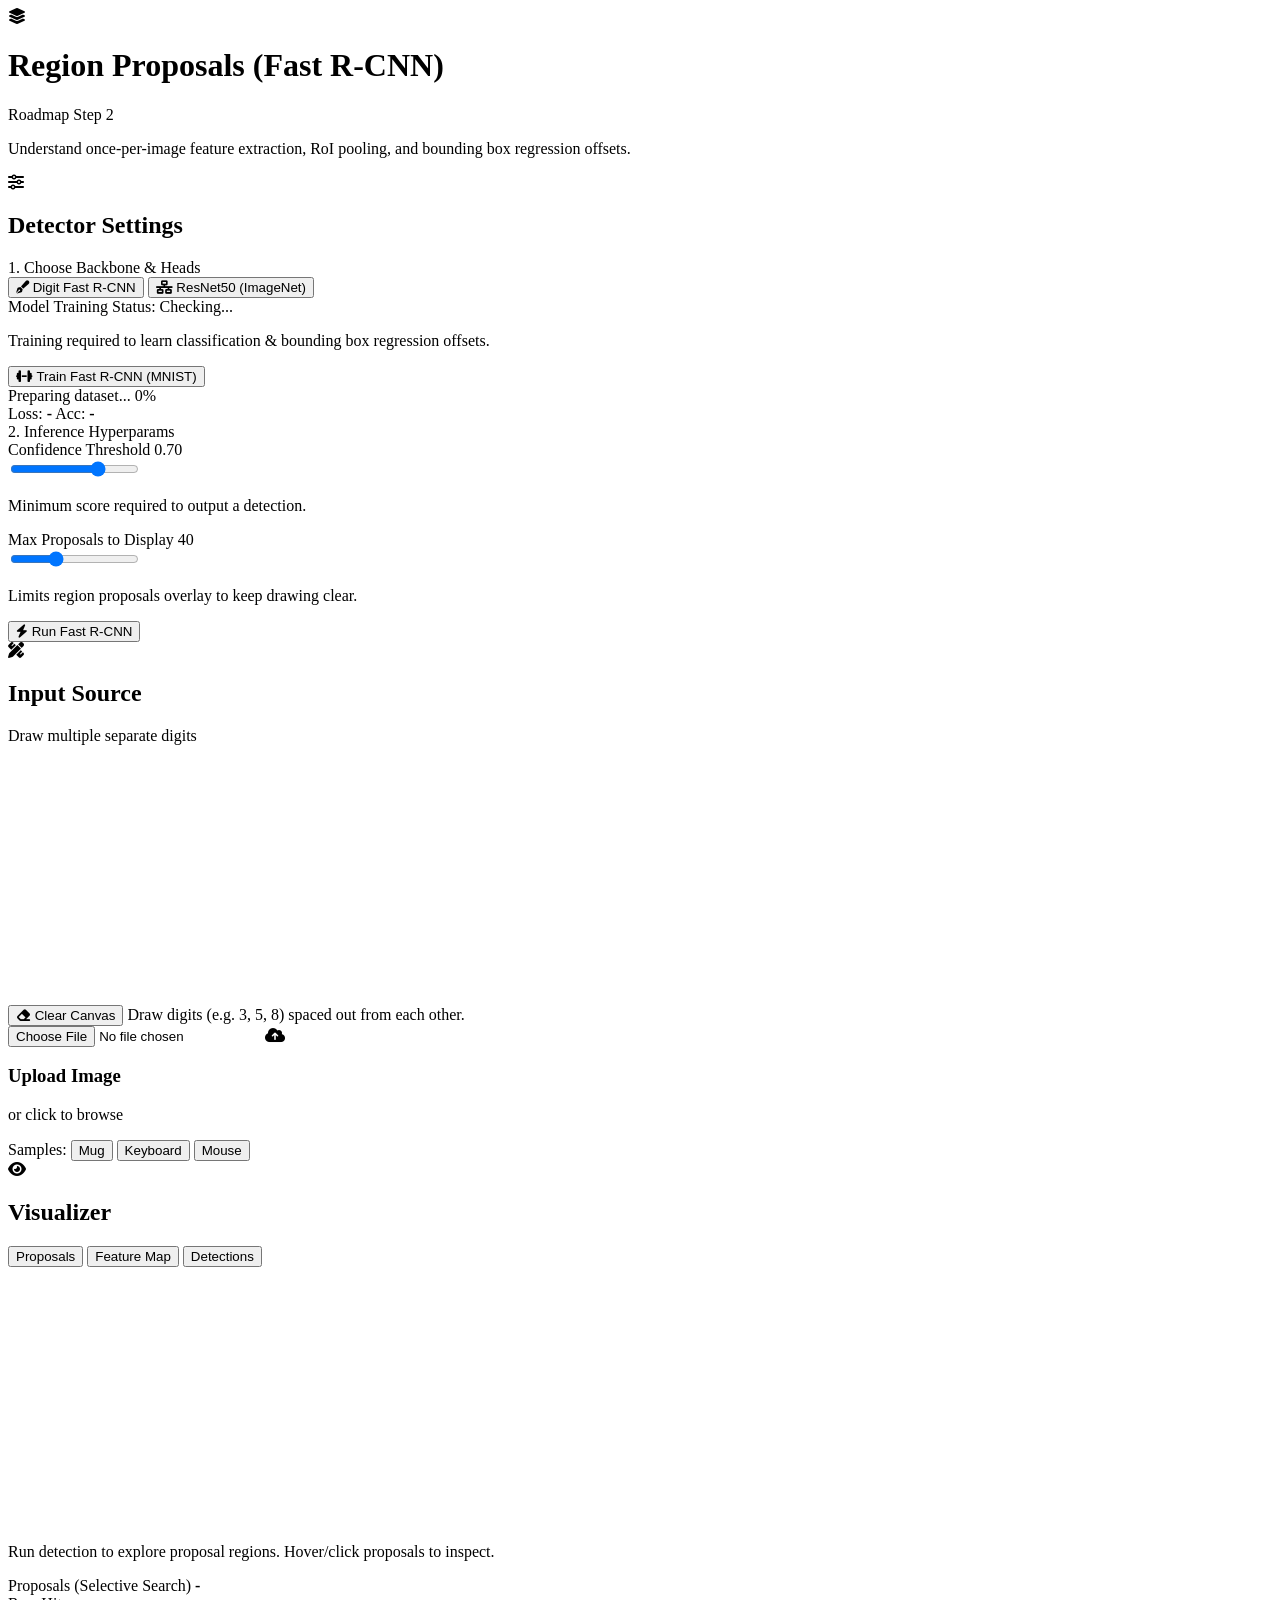
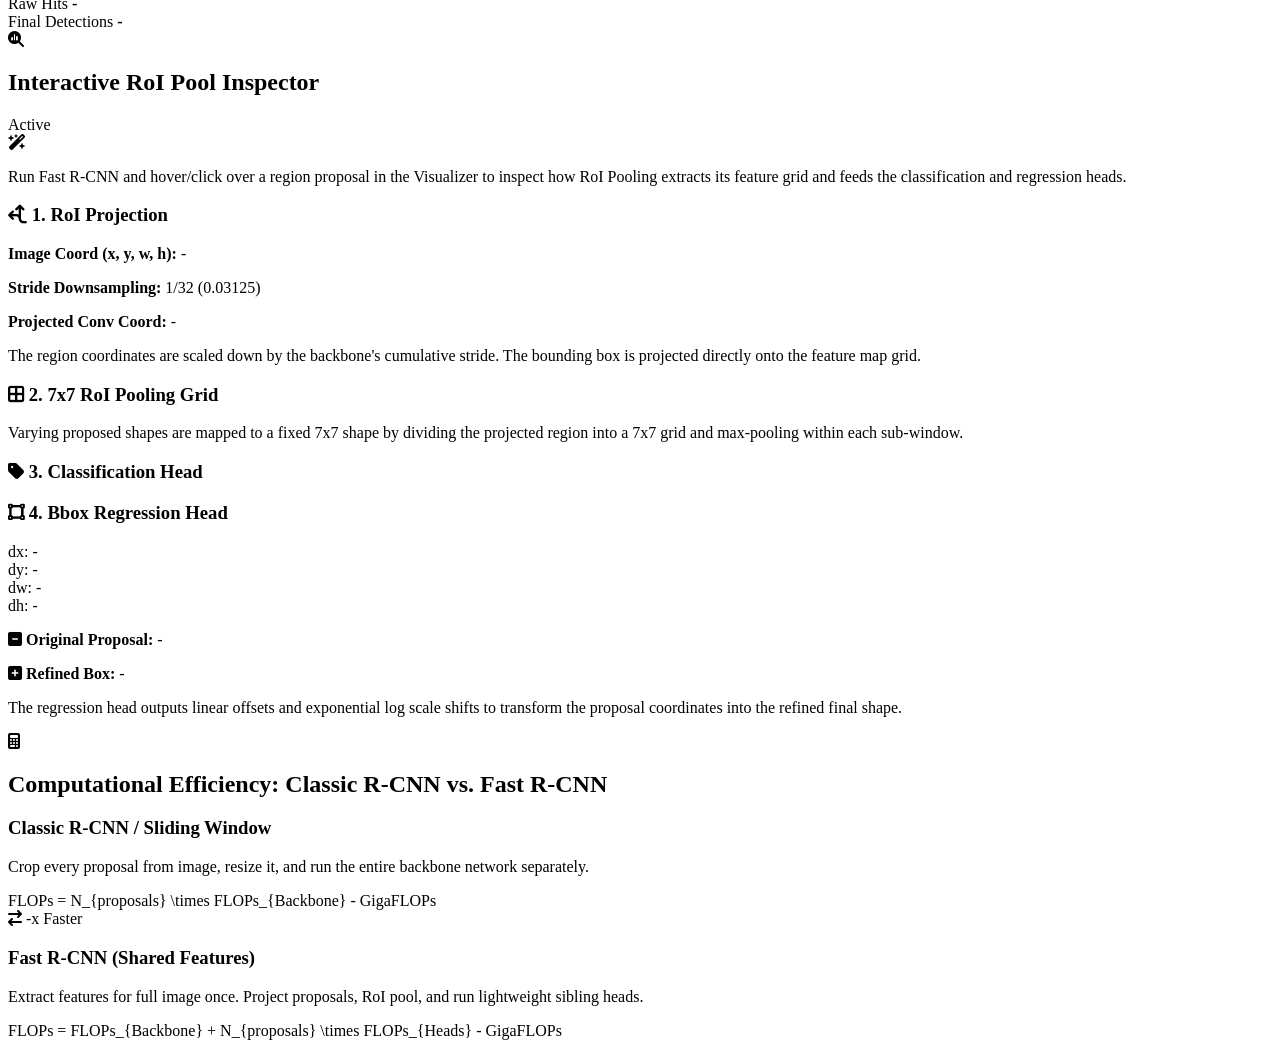
==== 2-Region-Proposals(Fast_R-CNN_Idea)/templates/index.html @ 73fd31b6 "feat: implement Fast R-CNN architecture with RoI pooling and synthetic MNIST dataset generation" ====
<!DOCTYPE html>
<html lang="en">
<head>
    <meta charset="UTF-8">
    <meta name="viewport" content="width=device-width, initial-scale=1.0">
    <title>Region Proposals & Fast R-CNN - Learning Center</title>
    <!-- Google Fonts -->
    <link rel="preconnect" href="https://fonts.googleapis.com">
    <link rel="preconnect" href="https://fonts.gstatic.com" crossorigin>
    <link href="https://fonts.googleapis.com/css2?family=JetBrains+Mono:wght@400;500;700&family=Outfit:wght@300;400;500;600;700&display=swap" rel="stylesheet">
    <!-- FontAwesome for Icons -->
    <link rel="stylesheet" href="https://cdnjs.cloudflare.com/ajax/libs/font-awesome/6.4.0/css/all.min.css">
    <!-- Custom Style -->
    <link rel="stylesheet" href="/static/style.css">
    <!-- Custom Script -->
    <script src="/static/main.js" defer></script>
</head>
<body>
    <div class="app-container">
        <!-- Header -->
        <header class="app-header">
            <div class="logo">
                <i class="fa-solid fa-layer-group glow-icon"></i>
                <h1>Region Proposals (Fast R-CNN)</h1>
                <span class="badge">Roadmap Step 2</span>
            </div>
            <p class="subtitle">Understand once-per-image feature extraction, RoI pooling, and bounding box regression offsets.</p>
        </header>

        <!-- Main Workspace -->
        <div class="workspace-grid">
            
            <!-- COLUMN 1: Controls & Training -->
            <section class="panel glass controls-panel">
                <div class="panel-header">
                    <i class="fa-solid fa-sliders"></i>
                    <h2>Detector Settings</h2>
                </div>
                
                <!-- Model Selection -->
                <div class="control-group">
                    <label class="group-title">1. Choose Backbone & Heads</label>
                    <div class="toggle-buttons">
                        <button type="button" id="btn-model-digit" class="toggle-btn active" data-model="digit">
                            <i class="fa-solid fa-pen-fancy"></i>
                            <span>Digit Fast R-CNN</span>
                        </button>
                        <button type="button" id="btn-model-resnet50" class="toggle-btn" data-model="resnet50">
                            <i class="fa-solid fa-network-wired"></i>
                            <span>ResNet50 (ImageNet)</span>
                        </button>
                    </div>
                </div>

                <!-- Custom CNN Training Status (Visible only for Digit Model) -->
                <div id="digit-training-section" class="control-group training-box glass-inset">
                    <div class="training-header">
                        <span>Model Training Status:</span>
                        <span id="model-status-badge" class="badge badge-warning">Checking...</span>
                    </div>
                    <p id="model-status-text" class="help-text">Training required to learn classification & bounding box regression offsets.</p>
                    
                    <button id="btn-train-model" class="btn btn-secondary">
                        <i class="fa-solid fa-dumbbell"></i> Train Fast R-CNN (MNIST)
                    </button>
                    
                    <div id="training-progress-container" class="progress-container hidden">
                        <div class="progress-bar-wrapper">
                            <div id="training-progress-bar" class="progress-bar" style="width: 0%;"></div>
                        </div>
                        <div class="progress-stats">
                            <span id="training-progress-msg">Preparing dataset...</span>
                            <span id="training-progress-pct">0%</span>
                        </div>
                        <div id="training-metrics" class="metrics hidden">
                            <span>Loss: <strong id="metric-loss">-</strong></span>
                            <span>Acc: <strong id="metric-acc">-</strong></span>
                        </div>
                    </div>
                </div>

                <!-- Hyperparameters Sliders -->
                <div class="control-group">
                    <label class="group-title">2. Inference Hyperparams</label>
                    
                    <!-- Confidence Threshold -->
                    <div class="slider-container">
                        <div class="slider-header">
                            <span>Confidence Threshold</span>
                            <span class="value-display" id="val-min-conf">0.70</span>
                        </div>
                        <input type="range" id="slider-min-conf" min="0.10" max="0.95" step="0.05" value="0.70">
                        <p class="help-text">Minimum score required to output a detection.</p>
                    </div>

                    <!-- Max Proposals to Inspect -->
                    <div class="slider-container">
                        <div class="slider-header">
                            <span>Max Proposals to Display</span>
                            <span class="value-display" id="val-max-props">40</span>
                        </div>
                        <input type="range" id="slider-max-props" min="10" max="100" step="5" value="40">
                        <p class="help-text">Limits region proposals overlay to keep drawing clear.</p>
                    </div>
                </div>

                <!-- Action Triggers -->
                <div class="action-buttons">
                    <button id="btn-detect-instant" class="btn btn-primary">
                        <i class="fa-solid fa-bolt"></i> Run Fast R-CNN
                    </button>
                </div>
            </section>

            <!-- COLUMN 2: Input & Workspace -->
            <section class="panel glass workspace-panel">
                <div class="panel-header">
                    <i class="fa-solid fa-pen-ruler"></i>
                    <h2>Input Source</h2>
                    <span class="header-hint" id="workspace-hint">Draw multiple separate digits</span>
                </div>

                <!-- Workspace Viewport -->
                <div class="workspace-viewport">
                    <!-- Digit Drawing Canvas -->
                    <div id="digit-workspace" class="input-area active">
                        <div class="canvas-container">
                            <canvas id="drawing-canvas" width="256" height="256"></canvas>
                        </div>
                        <div class="canvas-controls">
                            <button id="btn-clear-canvas" class="btn btn-outline">
                                <i class="fa-solid fa-eraser"></i> Clear Canvas
                            </button>
                            <span class="help-text">Draw digits (e.g. 3, 5, 8) spaced out from each other.</span>
                        </div>
                    </div>

                    <!-- Image Upload -->
                    <div id="resnet50-workspace" class="input-area">
                        <div id="upload-dropzone" class="dropzone">
                            <input type="file" id="file-input" accept="image/*" class="hidden">
                            <i class="fa-solid fa-cloud-arrow-up cloud-icon"></i>
                            <h3>Upload Image</h3>
                            <p>or click to browse</p>
                        </div>
                        <div class="sample-images">
                            <span>Samples:</span>
                            <button class="sample-btn" data-sample="mug">Mug</button>
                            <button class="sample-btn" data-sample="keyboard">Keyboard</button>
                            <button class="sample-btn" data-sample="mouse">Mouse</button>
                        </div>
                    </div>
                </div>
            </section>

            <!-- COLUMN 3: Visualization & Interactive Overlays -->
            <section class="panel glass visualization-panel">
                <div class="panel-header">
                    <i class="fa-solid fa-eye"></i>
                    <h2>Visualizer</h2>
                    <div class="toggle-buttons mini-toggle" style="margin-left: auto;">
                        <button id="btn-view-proposals" class="toggle-btn active" title="Show Proposals">Proposals</button>
                        <button id="btn-view-features" class="toggle-btn" title="Show Convolutional Feature Map Heatmap">Feature Map</button>
                        <button id="btn-view-detections" class="toggle-btn" title="Show Final Filtered Detections">Detections</button>
                    </div>
                </div>

                <div class="visualization-container">
                    <div class="render-box" id="render-box">
                        <canvas id="viz-canvas" width="256" height="256"></canvas>
                        <canvas id="heatmap-canvas" width="256" height="256" class="hidden"></canvas>
                        <div id="proposal-interactive-layer" class="overlay-container"></div>
                        <div id="detection-overlay" class="overlay-container"></div>
                    </div>
                    <p class="help-text text-center text-muted" id="interact-hint">Run detection to explore proposal regions. Hover/click proposals to inspect.</p>
                </div>

                <!-- Stats Row -->
                <div class="stats-row">
                    <div class="stat-card">
                        <span class="stat-lbl">Proposals (Selective Search)</span>
                        <strong id="stat-total-props">-</strong>
                    </div>
                    <div class="stat-card">
                        <span class="stat-lbl">Raw Hits</span>
                        <strong id="stat-raw-hits">-</strong>
                    </div>
                    <div class="stat-card">
                        <span class="stat-lbl">Final Detections</span>
                        <strong id="stat-final-detections">-</strong>
                    </div>
                </div>
            </section>
        </div>

        <!-- LOWER SECTION: Sibling Heads & RoI Pooling Inspector -->
        <div class="lower-grid">
            <!-- ROI Pooling Inspector Panel -->
            <section class="panel glass inspector-panel">
                <div class="panel-header">
                    <i class="fa-solid fa-magnifying-glass-chart"></i>
                    <h2>Interactive RoI Pool Inspector</h2>
                    <span class="badge badge-accent hidden" id="inspector-active-badge">Active</span>
                </div>
                
                <div class="inspector-grid" id="inspector-content">
                    <div class="inspector-empty-state">
                        <i class="fa-solid fa-wand-magic-sparkles"></i>
                        <p>Run Fast R-CNN and hover/click over a region proposal in the Visualizer to inspect how RoI Pooling extracts its feature grid and feeds the classification and regression heads.</p>
                    </div>
                    
                    <!-- Content populated by main.js when proposal hovered -->
                    <div class="inspector-full-state hidden">
                        <!-- Step 1: Projection -->
                        <div class="inspector-card glass-inset">
                            <h3><i class="fa-solid fa-arrows-split-up-and-left"></i> 1. RoI Projection</h3>
                            <div class="coords-box">
                                <p><strong>Image Coord (x, y, w, h):</strong> <span id="roi-img-coords">-</span></p>
                                <p><strong>Stride Downsampling:</strong> <span id="roi-downsample-ratio">1/32 (0.03125)</span></p>
                                <p><strong>Projected Conv Coord:</strong> <span id="roi-conv-coords">-</span></p>
                            </div>
                            <div class="visual-explanation-box">
                                <p class="small-text text-muted">The region coordinates are scaled down by the backbone's cumulative stride. The bounding box is projected directly onto the feature map grid.</p>
                            </div>
                        </div>

                        <!-- Step 2: RoI Pooling Grid -->
                        <div class="inspector-card glass-inset">
                            <h3><i class="fa-solid fa-border-all"></i> 2. 7x7 RoI Pooling Grid</h3>
                            <div class="roi-grid-container">
                                <div id="roi-pooled-grid" class="roi-pooled-grid">
                                    <!-- 49 cells populated by JS -->
                                </div>
                            </div>
                            <div class="visual-explanation-box">
                                <p class="small-text text-muted">Varying proposed shapes are mapped to a fixed 7x7 shape by dividing the projected region into a 7x7 grid and max-pooling within each sub-window.</p>
                            </div>
                        </div>

                        <!-- Step 3: Classification Head -->
                        <div class="inspector-card glass-inset">
                            <h3><i class="fa-solid fa-tag"></i> 3. Classification Head</h3>
                            <div id="cls-probability-list" class="cls-probability-list">
                                <!-- Bars populated by JS -->
                            </div>
                        </div>

                        <!-- Step 4: Bounding Box Regression Head -->
                        <div class="inspector-card glass-inset">
                            <h3><i class="fa-solid fa-vector-square"></i> 4. Bbox Regression Head</h3>
                            <div class="regression-box">
                                <div class="offset-badge-row">
                                    <div class="offset-badge">dx: <span id="off-dx">-</span></div>
                                    <div class="offset-badge">dy: <span id="off-dy">-</span></div>
                                    <div class="offset-badge">dw: <span id="off-dw">-</span></div>
                                    <div class="offset-badge">dh: <span id="off-dh">-</span></div>
                                </div>
                                <div class="box-comparison-box">
                                    <p><i class="fa-solid fa-square-minus text-red"></i> <strong>Original Proposal:</strong> <span id="comp-prop-box">-</span></p>
                                    <p><i class="fa-solid fa-square-plus text-green"></i> <strong>Refined Box:</strong> <span id="comp-ref-box">-</span></p>
                                </div>
                            </div>
                            <div class="visual-explanation-box">
                                <p class="small-text text-muted">The regression head outputs linear offsets and exponential log scale shifts to transform the proposal coordinates into the refined final shape.</p>
                            </div>
                        </div>
                    </div>
                </div>
            </section>
        </div>

        <!-- Performance / FLOPs Calculator -->
        <section class="panel glass performance-panel">
            <div class="panel-header">
                <i class="fa-solid fa-calculator animate-pulse"></i>
                <h2>Computational Efficiency: Classic R-CNN vs. Fast R-CNN</h2>
            </div>
            <div class="performance-content">
                <div class="perf-metric-row">
                    <div class="perf-card glass-inset">
                        <h3>Classic R-CNN / Sliding Window</h3>
                        <p class="desc">Crop every proposal from image, resize it, and run the entire backbone network separately.</p>
                        <div class="formula-box">
                            <span class="math">FLOPs = N_{proposals} \times FLOPs_{Backbone}</span>
                            <span class="calc-val" id="calc-classic-flops">- GigaFLOPs</span>
                        </div>
                    </div>
                    <div class="perf-divider">
                        <i class="fa-solid fa-arrow-right-arrow-left"></i>
                        <span id="calc-savings-badge" class="badge badge-accent">-x Faster</span>
                    </div>
                    <div class="perf-card glass-inset">
                        <h3>Fast R-CNN (Shared Features)</h3>
                        <p class="desc">Extract features for full image once. Project proposals, RoI pool, and run lightweight sibling heads.</p>
                        <div class="formula-box">
                            <span class="math">FLOPs = FLOPs_{Backbone} + N_{proposals} \times FLOPs_{Heads}</span>
                            <span class="calc-val" id="calc-fast-flops">- GigaFLOPs</span>
                        </div>
                    </div>
                </div>
            </div>
        </section>
    </div>
</body>
</html>
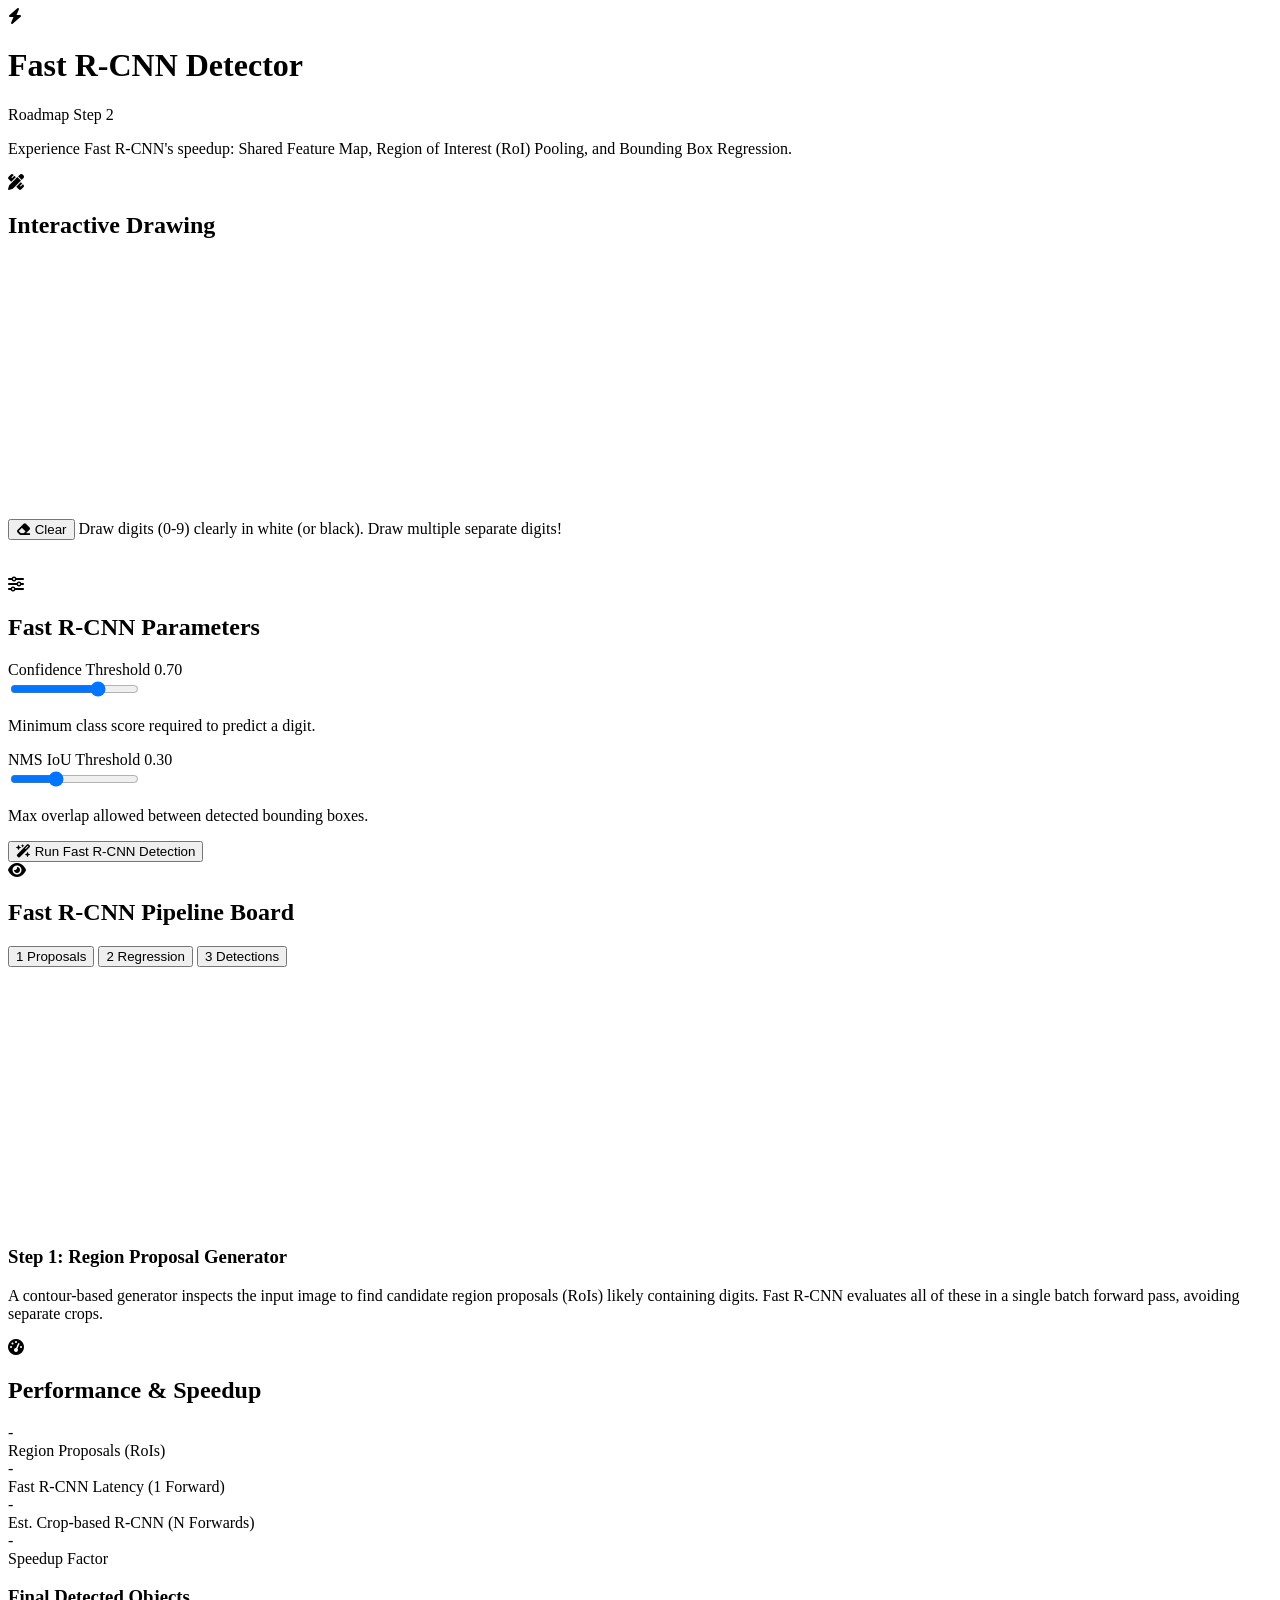
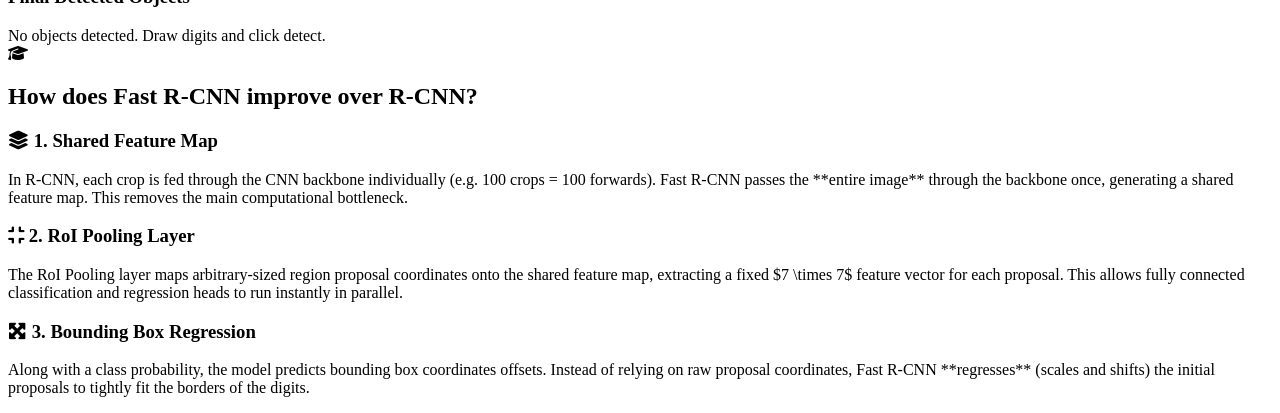
==== commit 060e7507: "feat: implement Fast R-CNN object detection visualization dashboard with Flask and CSS styling" ====
--- a/2-Region-Proposals(Fast_R-CNN_Idea)/templates/index.html
+++ b/2-Region-Proposals(Fast_R-CNN_Idea)/templates/index.html
@@ -3,7 +3,7 @@
 <head>
     <meta charset="UTF-8">
     <meta name="viewport" content="width=device-width, initial-scale=1.0">
-    <title>Region Proposals & Fast R-CNN - Learning Center</title>
+    <title>Fast R-CNN Object Detector - Learning Center</title>
     <!-- Google Fonts -->
     <link rel="preconnect" href="https://fonts.googleapis.com">
     <link rel="preconnect" href="https://fonts.gstatic.com" crossorigin>
@@ -20,69 +20,43 @@
         <!-- Header -->
         <header class="app-header">
             <div class="logo">
-                <i class="fa-solid fa-layer-group glow-icon"></i>
-                <h1>Region Proposals (Fast R-CNN)</h1>
+                <i class="fa-solid fa-bolt glow-icon"></i>
+                <h1>Fast R-CNN Detector</h1>
                 <span class="badge">Roadmap Step 2</span>
             </div>
-            <p class="subtitle">Understand once-per-image feature extraction, RoI pooling, and bounding box regression offsets.</p>
+            <p class="subtitle">Experience Fast R-CNN's speedup: Shared Feature Map, Region of Interest (RoI) Pooling, and Bounding Box Regression.</p>
         </header>
 
         <!-- Main Workspace -->
         <div class="workspace-grid">
             
-            <!-- COLUMN 1: Controls & Training -->
+            <!-- COLUMN 1: Canvas & Controls -->
             <section class="panel glass controls-panel">
                 <div class="panel-header">
-                    <i class="fa-solid fa-sliders"></i>
-                    <h2>Detector Settings</h2>
+                    <i class="fa-solid fa-pen-ruler"></i>
+                    <h2>Interactive Drawing</h2>
                 </div>
                 
-                <!-- Model Selection -->
-                <div class="control-group">
-                    <label class="group-title">1. Choose Backbone & Heads</label>
-                    <div class="toggle-buttons">
-                        <button type="button" id="btn-model-digit" class="toggle-btn active" data-model="digit">
-                            <i class="fa-solid fa-pen-fancy"></i>
-                            <span>Digit Fast R-CNN</span>
+                <!-- Canvas Workspace -->
+                <div class="canvas-wrapper">
+                    <div class="canvas-container">
+                        <canvas id="drawing-canvas" width="256" height="256"></canvas>
+                    </div>
+                    <div class="canvas-controls">
+                        <button id="btn-clear-canvas" class="btn btn-outline">
+                            <i class="fa-solid fa-eraser"></i> Clear
                         </button>
-                        <button type="button" id="btn-model-resnet50" class="toggle-btn" data-model="resnet50">
-                            <i class="fa-solid fa-network-wired"></i>
-                            <span>ResNet50 (ImageNet)</span>
-                        </button>
+                        <span class="help-text">Draw digits (0-9) clearly in white (or black). Draw multiple separate digits!</span>
                     </div>
                 </div>
 
-                <!-- Custom CNN Training Status (Visible only for Digit Model) -->
-                <div id="digit-training-section" class="control-group training-box glass-inset">
-                    <div class="training-header">
-                        <span>Model Training Status:</span>
-                        <span id="model-status-badge" class="badge badge-warning">Checking...</span>
-                    </div>
-                    <p id="model-status-text" class="help-text">Training required to learn classification & bounding box regression offsets.</p>
-                    
-                    <button id="btn-train-model" class="btn btn-secondary">
-                        <i class="fa-solid fa-dumbbell"></i> Train Fast R-CNN (MNIST)
-                    </button>
-                    
-                    <div id="training-progress-container" class="progress-container hidden">
-                        <div class="progress-bar-wrapper">
-                            <div id="training-progress-bar" class="progress-bar" style="width: 0%;"></div>
-                        </div>
-                        <div class="progress-stats">
-                            <span id="training-progress-msg">Preparing dataset...</span>
-                            <span id="training-progress-pct">0%</span>
-                        </div>
-                        <div id="training-metrics" class="metrics hidden">
-                            <span>Loss: <strong id="metric-loss">-</strong></span>
-                            <span>Acc: <strong id="metric-acc">-</strong></span>
-                        </div>
-                    </div>
+                <div class="panel-header" style="margin-top: 20px; border-top: 1px solid rgba(255,255,255,0.08); padding-top: 15px;">
+                    <i class="fa-solid fa-sliders"></i>
+                    <h2>Fast R-CNN Parameters</h2>
                 </div>
 
                 <!-- Hyperparameters Sliders -->
                 <div class="control-group">
-                    <label class="group-title">2. Inference Hyperparams</label>
-                    
                     <!-- Confidence Threshold -->
                     <div class="slider-container">
                         <div class="slider-header">
@@ -90,213 +64,117 @@
                             <span class="value-display" id="val-min-conf">0.70</span>
                         </div>
                         <input type="range" id="slider-min-conf" min="0.10" max="0.95" step="0.05" value="0.70">
-                        <p class="help-text">Minimum score required to output a detection.</p>
+                        <p class="help-text">Minimum class score required to predict a digit.</p>
                     </div>
 
-                    <!-- Max Proposals to Inspect -->
+                    <!-- IoU Threshold -->
                     <div class="slider-container">
                         <div class="slider-header">
-                            <span>Max Proposals to Display</span>
-                            <span class="value-display" id="val-max-props">40</span>
+                            <span>NMS IoU Threshold</span>
+                            <span class="value-display" id="val-iou-thresh">0.30</span>
                         </div>
-                        <input type="range" id="slider-max-props" min="10" max="100" step="5" value="40">
-                        <p class="help-text">Limits region proposals overlay to keep drawing clear.</p>
+                        <input type="range" id="slider-iou-thresh" min="0.05" max="0.80" step="0.05" value="0.30">
+                        <p class="help-text">Max overlap allowed between detected bounding boxes.</p>
                     </div>
                 </div>
 
                 <!-- Action Triggers -->
                 <div class="action-buttons">
-                    <button id="btn-detect-instant" class="btn btn-primary">
-                        <i class="fa-solid fa-bolt"></i> Run Fast R-CNN
+                    <button id="btn-detect" class="btn btn-primary">
+                        <i class="fa-solid fa-wand-magic-sparkles"></i> Run Fast R-CNN Detection
                     </button>
                 </div>
             </section>
 
-            <!-- COLUMN 2: Input & Workspace -->
-            <section class="panel glass workspace-panel">
-                <div class="panel-header">
-                    <i class="fa-solid fa-pen-ruler"></i>
-                    <h2>Input Source</h2>
-                    <span class="header-hint" id="workspace-hint">Draw multiple separate digits</span>
-                </div>
-
-                <!-- Workspace Viewport -->
-                <div class="workspace-viewport">
-                    <!-- Digit Drawing Canvas -->
-                    <div id="digit-workspace" class="input-area active">
-                        <div class="canvas-container">
-                            <canvas id="drawing-canvas" width="256" height="256"></canvas>
-                        </div>
-                        <div class="canvas-controls">
-                            <button id="btn-clear-canvas" class="btn btn-outline">
-                                <i class="fa-solid fa-eraser"></i> Clear Canvas
-                            </button>
-                            <span class="help-text">Draw digits (e.g. 3, 5, 8) spaced out from each other.</span>
-                        </div>
-                    </div>
-
-                    <!-- Image Upload -->
-                    <div id="resnet50-workspace" class="input-area">
-                        <div id="upload-dropzone" class="dropzone">
-                            <input type="file" id="file-input" accept="image/*" class="hidden">
-                            <i class="fa-solid fa-cloud-arrow-up cloud-icon"></i>
-                            <h3>Upload Image</h3>
-                            <p>or click to browse</p>
-                        </div>
-                        <div class="sample-images">
-                            <span>Samples:</span>
-                            <button class="sample-btn" data-sample="mug">Mug</button>
-                            <button class="sample-btn" data-sample="keyboard">Keyboard</button>
-                            <button class="sample-btn" data-sample="mouse">Mouse</button>
-                        </div>
-                    </div>
-                </div>
-            </section>
-
-            <!-- COLUMN 3: Visualization & Interactive Overlays -->
+            <!-- COLUMN 2: Visualization Board -->
             <section class="panel glass visualization-panel">
                 <div class="panel-header">
                     <i class="fa-solid fa-eye"></i>
-                    <h2>Visualizer</h2>
-                    <div class="toggle-buttons mini-toggle" style="margin-left: auto;">
-                        <button id="btn-view-proposals" class="toggle-btn active" title="Show Proposals">Proposals</button>
-                        <button id="btn-view-features" class="toggle-btn" title="Show Convolutional Feature Map Heatmap">Feature Map</button>
-                        <button id="btn-view-detections" class="toggle-btn" title="Show Final Filtered Detections">Detections</button>
+                    <h2>Fast R-CNN Pipeline Board</h2>
+                    <div class="pipeline-tabs">
+                        <button class="tab-btn active" data-step="proposals">
+                            <span class="step-num">1</span> Proposals
+                        </button>
+                        <button class="tab-btn" data-step="regression">
+                            <span class="step-num">2</span> Regression
+                        </button>
+                        <button class="tab-btn" data-step="detections">
+                            <span class="step-num">3</span> Detections
+                        </button>
                     </div>
                 </div>
 
                 <div class="visualization-container">
-                    <div class="render-box" id="render-box">
+                    <div class="render-box">
+                        <!-- Source canvas content is mirrored here -->
                         <canvas id="viz-canvas" width="256" height="256"></canvas>
-                        <canvas id="heatmap-canvas" width="256" height="256" class="hidden"></canvas>
-                        <div id="proposal-interactive-layer" class="overlay-container"></div>
+                        <!-- Interactive SVGs and guides -->
                         <div id="detection-overlay" class="overlay-container"></div>
                     </div>
-                    <p class="help-text text-center text-muted" id="interact-hint">Run detection to explore proposal regions. Hover/click proposals to inspect.</p>
                 </div>
 
-                <!-- Stats Row -->
-                <div class="stats-row">
-                    <div class="stat-card">
-                        <span class="stat-lbl">Proposals (Selective Search)</span>
-                        <strong id="stat-total-props">-</strong>
+                <!-- Step Description Panel -->
+                <div id="step-description-box" class="description-box glass-inset">
+                    <h3 id="step-title">Step 1: Region Proposal Generator</h3>
+                    <p id="step-desc">A contour-based generator inspects the input image to find candidate region proposals (RoIs) likely containing digits. Fast R-CNN evaluates all of these in a single batch forward pass, avoiding separate crops.</p>
+                </div>
+            </section>
+
+            <!-- COLUMN 3: Performance Dashboard -->
+            <section class="panel glass stats-panel">
+                <div class="panel-header">
+                    <i class="fa-solid fa-gauge-high"></i>
+                    <h2>Performance & Speedup</h2>
+                </div>
+
+                <!-- Metric Cards -->
+                <div class="metrics-grid">
+                    <div class="metric-card card-cyan">
+                        <div class="metric-val" id="stat-proposals">-</div>
+                        <div class="metric-lbl">Region Proposals (RoIs)</div>
                     </div>
-                    <div class="stat-card">
-                        <span class="stat-lbl">Raw Hits</span>
-                        <strong id="stat-raw-hits">-</strong>
+                    <div class="metric-card card-green">
+                        <div class="metric-val" id="stat-latency">-</div>
+                        <div class="metric-lbl">Fast R-CNN Latency (1 Forward)</div>
                     </div>
-                    <div class="stat-card">
-                        <span class="stat-lbl">Final Detections</span>
-                        <strong id="stat-final-detections">-</strong>
+                    <div class="metric-card card-purple">
+                        <div class="metric-val" id="stat-rcnn-latency">-</div>
+                        <div class="metric-lbl">Est. Crop-based R-CNN (N Forwards)</div>
+                    </div>
+                    <div class="metric-card card-gold">
+                        <div class="metric-val" id="stat-speedup">-</div>
+                        <div class="metric-lbl">Speedup Factor</div>
+                    </div>
+                </div>
+
+                <!-- Live Detections List -->
+                <div class="detections-list-container">
+                    <h3>Final Detected Objects</h3>
+                    <div id="detections-list" class="detections-list">
+                        <div class="empty-list-msg">No objects detected. Draw digits and click detect.</div>
                     </div>
                 </div>
             </section>
         </div>
 
-        <!-- LOWER SECTION: Sibling Heads & RoI Pooling Inspector -->
-        <div class="lower-grid">
-            <!-- ROI Pooling Inspector Panel -->
-            <section class="panel glass inspector-panel">
-                <div class="panel-header">
-                    <i class="fa-solid fa-magnifying-glass-chart"></i>
-                    <h2>Interactive RoI Pool Inspector</h2>
-                    <span class="badge badge-accent hidden" id="inspector-active-badge">Active</span>
+        <!-- Concept Explainer -->
+        <section class="panel glass explainer-panel">
+            <div class="panel-header">
+                <i class="fa-solid fa-graduation-cap"></i>
+                <h2>How does Fast R-CNN improve over R-CNN?</h2>
+            </div>
+            <div class="explainer-content">
+                <div class="explainer-item">
+                    <h3><i class="fa-solid fa-layer-group"></i> 1. Shared Feature Map</h3>
+                    <p>In R-CNN, each crop is fed through the CNN backbone individually (e.g. 100 crops = 100 forwards). Fast R-CNN passes the **entire image** through the backbone once, generating a shared feature map. This removes the main computational bottleneck.</p>
                 </div>
-                
-                <div class="inspector-grid" id="inspector-content">
-                    <div class="inspector-empty-state">
-                        <i class="fa-solid fa-wand-magic-sparkles"></i>
-                        <p>Run Fast R-CNN and hover/click over a region proposal in the Visualizer to inspect how RoI Pooling extracts its feature grid and feeds the classification and regression heads.</p>
-                    </div>
-                    
-                    <!-- Content populated by main.js when proposal hovered -->
-                    <div class="inspector-full-state hidden">
-                        <!-- Step 1: Projection -->
-                        <div class="inspector-card glass-inset">
-                            <h3><i class="fa-solid fa-arrows-split-up-and-left"></i> 1. RoI Projection</h3>
-                            <div class="coords-box">
-                                <p><strong>Image Coord (x, y, w, h):</strong> <span id="roi-img-coords">-</span></p>
-                                <p><strong>Stride Downsampling:</strong> <span id="roi-downsample-ratio">1/32 (0.03125)</span></p>
-                                <p><strong>Projected Conv Coord:</strong> <span id="roi-conv-coords">-</span></p>
-                            </div>
-                            <div class="visual-explanation-box">
-                                <p class="small-text text-muted">The region coordinates are scaled down by the backbone's cumulative stride. The bounding box is projected directly onto the feature map grid.</p>
-                            </div>
-                        </div>
-
-                        <!-- Step 2: RoI Pooling Grid -->
-                        <div class="inspector-card glass-inset">
-                            <h3><i class="fa-solid fa-border-all"></i> 2. 7x7 RoI Pooling Grid</h3>
-                            <div class="roi-grid-container">
-                                <div id="roi-pooled-grid" class="roi-pooled-grid">
-                                    <!-- 49 cells populated by JS -->
-                                </div>
-                            </div>
-                            <div class="visual-explanation-box">
-                                <p class="small-text text-muted">Varying proposed shapes are mapped to a fixed 7x7 shape by dividing the projected region into a 7x7 grid and max-pooling within each sub-window.</p>
-                            </div>
-                        </div>
-
-                        <!-- Step 3: Classification Head -->
-                        <div class="inspector-card glass-inset">
-                            <h3><i class="fa-solid fa-tag"></i> 3. Classification Head</h3>
-                            <div id="cls-probability-list" class="cls-probability-list">
-                                <!-- Bars populated by JS -->
-                            </div>
-                        </div>
-
-                        <!-- Step 4: Bounding Box Regression Head -->
-                        <div class="inspector-card glass-inset">
-                            <h3><i class="fa-solid fa-vector-square"></i> 4. Bbox Regression Head</h3>
-                            <div class="regression-box">
-                                <div class="offset-badge-row">
-                                    <div class="offset-badge">dx: <span id="off-dx">-</span></div>
-                                    <div class="offset-badge">dy: <span id="off-dy">-</span></div>
-                                    <div class="offset-badge">dw: <span id="off-dw">-</span></div>
-                                    <div class="offset-badge">dh: <span id="off-dh">-</span></div>
-                                </div>
-                                <div class="box-comparison-box">
-                                    <p><i class="fa-solid fa-square-minus text-red"></i> <strong>Original Proposal:</strong> <span id="comp-prop-box">-</span></p>
-                                    <p><i class="fa-solid fa-square-plus text-green"></i> <strong>Refined Box:</strong> <span id="comp-ref-box">-</span></p>
-                                </div>
-                            </div>
-                            <div class="visual-explanation-box">
-                                <p class="small-text text-muted">The regression head outputs linear offsets and exponential log scale shifts to transform the proposal coordinates into the refined final shape.</p>
-                            </div>
-                        </div>
-                    </div>
+                <div class="explainer-item">
+                    <h3><i class="fa-solid fa-compress"></i> 2. RoI Pooling Layer</h3>
+                    <p>The RoI Pooling layer maps arbitrary-sized region proposal coordinates onto the shared feature map, extracting a fixed $7 \times 7$ feature vector for each proposal. This allows fully connected classification and regression heads to run instantly in parallel.</p>
                 </div>
-            </section>
-        </div>
-
-        <!-- Performance / FLOPs Calculator -->
-        <section class="panel glass performance-panel">
-            <div class="panel-header">
-                <i class="fa-solid fa-calculator animate-pulse"></i>
-                <h2>Computational Efficiency: Classic R-CNN vs. Fast R-CNN</h2>
-            </div>
-            <div class="performance-content">
-                <div class="perf-metric-row">
-                    <div class="perf-card glass-inset">
-                        <h3>Classic R-CNN / Sliding Window</h3>
-                        <p class="desc">Crop every proposal from image, resize it, and run the entire backbone network separately.</p>
-                        <div class="formula-box">
-                            <span class="math">FLOPs = N_{proposals} \times FLOPs_{Backbone}</span>
-                            <span class="calc-val" id="calc-classic-flops">- GigaFLOPs</span>
-                        </div>
-                    </div>
-                    <div class="perf-divider">
-                        <i class="fa-solid fa-arrow-right-arrow-left"></i>
-                        <span id="calc-savings-badge" class="badge badge-accent">-x Faster</span>
-                    </div>
-                    <div class="perf-card glass-inset">
-                        <h3>Fast R-CNN (Shared Features)</h3>
-                        <p class="desc">Extract features for full image once. Project proposals, RoI pool, and run lightweight sibling heads.</p>
-                        <div class="formula-box">
-                            <span class="math">FLOPs = FLOPs_{Backbone} + N_{proposals} \times FLOPs_{Heads}</span>
-                            <span class="calc-val" id="calc-fast-flops">- GigaFLOPs</span>
-                        </div>
-                    </div>
+                <div class="explainer-item">
+                    <h3><i class="fa-solid fa-maximize"></i> 3. Bounding Box Regression</h3>
+                    <p>Along with a class probability, the model predicts bounding box coordinates offsets. Instead of relying on raw proposal coordinates, Fast R-CNN **regresses** (scales and shifts) the initial proposals to tightly fit the borders of the digits.</p>
                 </div>
             </div>
         </section>
